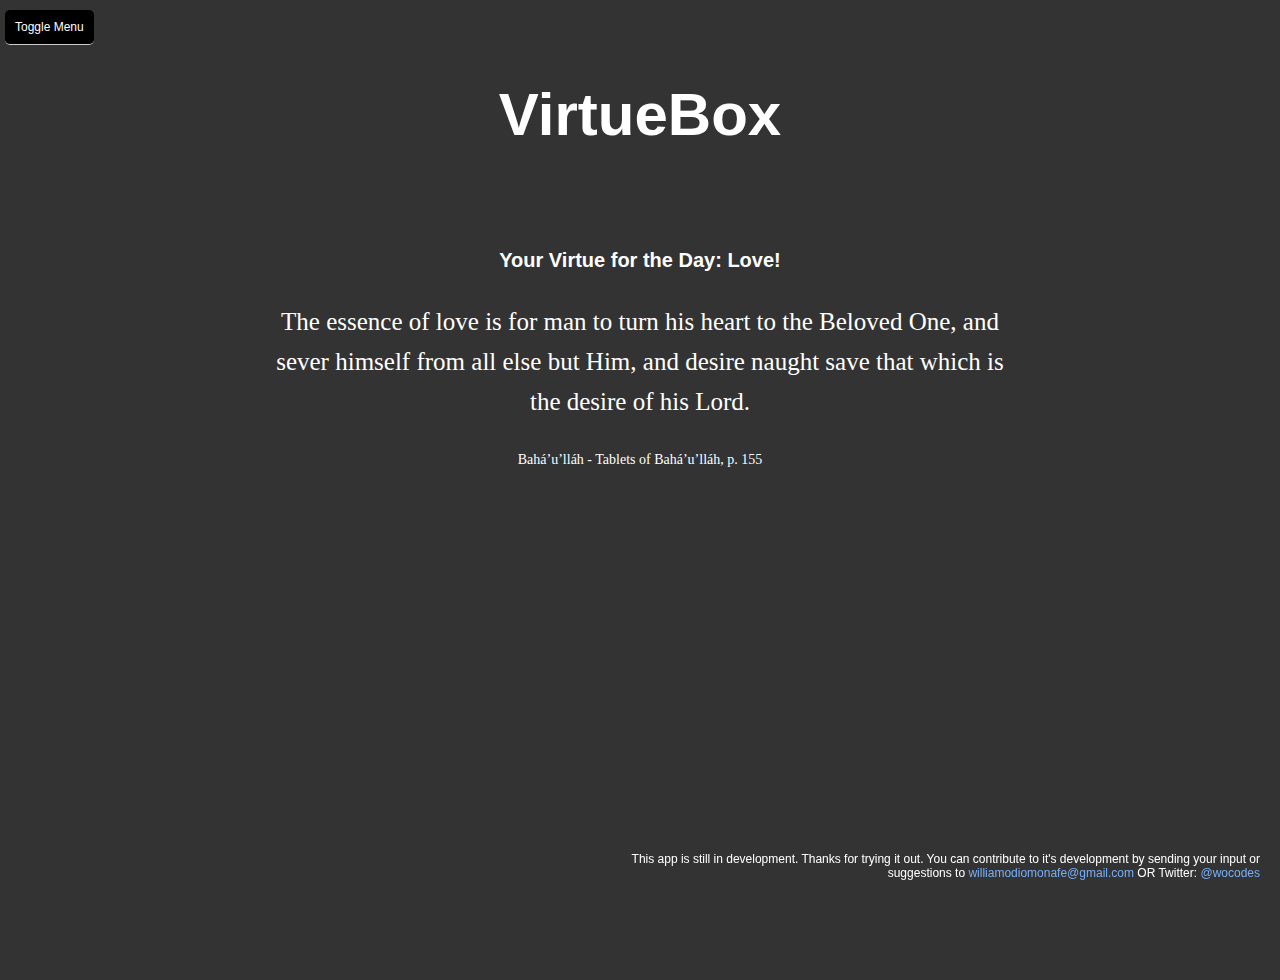
==== index.html @ c0fdc97e "Initial commit" ====
<!DOCTYPE html>
<html lang="en">
<head>
    <meta charset="UTF-8">
    <meta name="viewport" content="width=device-width, initial-scale=1.0">
    <meta name="description" content="A virtues app">
    <meta http-equiv="X-UA-Compatible" content="ie=edge">
    <link rel="stylesheet" href="style.css">
    <link rel="manifest" href="manifest.json">
    <title>Virtue Box</title>
</head>
<body>
    <div id="container">
        <span id="close-btn">Toggle Menu</span>

        <nav id="nav">
            <ul id="virtue-list">
                <li>Love</li>
                <li>Kindness</li>
            </ul>
        </nav>
        <div id="content">
            <h1>VirtueBox</h1>

            <div id="virtue-card">
                <div id="card-head">Your Virtue for the Day: <span id="quote-title"></span>!</div>
                <div id="card-body"><span id="quote"></quote></div>
                <div id="card-footer"></div>
            </div>
        </div>

        <footer>
            This app is still in development. Thanks for trying it out. You can contribute to it's development by sending your input or suggestions to <a href="mailto:williamodiomonafe@gmail.com">williamodiomonafe@gmail.com</a> OR Twitter: <a href="https://twitter.com/wocodes">@wocodes</a>
        </footer>
    </div>
    
    <script src="script.js" type="text/javascript"></script>
</body>
</html>
---- style.css ----
@import url('https://fonts.googleapis.com/css?family=Courgette|Tangerine|Bad+Script&display=swap');

html {
}

body {
    margin: 0;
    padding: 0;
    background-image: url('shrine1.jpg');
    background-size: cover;
    background-repeat: no-repeat;
    /* background-position-x: center; */
    background-color: rgba(0,0,0, .8);
    background-blend-mode: multiply;
    height: 100vh;
}

#nav {
    height: 600px;
    width: 20%;
    background-color: rgba(0, 0, 0, .4);
    position: absolute;
    top: 70px;
    display: none;
    /* visibility: hidden; */
    transition: all 3s;
}

#close-btn {
    color: #ffffff;
    font-family: arial;
    font-size: 12px;
    margin: 5px;
    display: inline-block;
    border-radius: 5px;
    background-color: #000;
    padding: 10px;
    border-bottom: 1px solid #ccc;
    position: absolute;
    top: 5px;
}

#close-btn:hover {
    cursor: pointer;
    top: 11px;
}

#nav #virtue-list {
    margin: 0;
}

#nav #virtue-list li {
    display: block;
    font-size: 20px;
    padding: 8px;
    color: #fff;
    font-family: 'Trebuchet MS', 'Lucida Sans Unicode', 'Lucida Grande', 'Lucida Sans', Arial, sans-serif;
    cursor: pointer;
}

#nav #virtue-list li:hover {
    background-color: #000;
}

#virtue-card {
    color: #fff;
    width: 60%;
    margin: 7% auto;
    /* background-color: rgb(255,255,255); */
    /* border: 1px solid #999; */
    text-align: center;
    /* box-shadow: 0px 0px 20px #efefef; */
}

#card-head {
    padding:10px;
    /* background-color: #efefef; */
    font-size: 20px;
    font-weight: bold;
    font-family: 'Gill Sans', 'Gill Sans MT', Calibri, 'Trebuchet MS', sans-serif;
}

#card-body {
    padding: 20px;
    font-size: 25px;
    line-height: 40px;
    font-family: cursive;
    font-weight: lighter;
}

#card-footer {
    font-size: 14px;
    font-family: Cambria, Cochin, Georgia, Times, 'Times New Roman', serif;
    padding: 10px;
    /* border-top: 1px solid #efefef; */
}

h1 {
    text-align: center;
    margin: 80px;
    color: #ffffff;
    font-size: 60px;
    font-family: 'Lucida Sans', 'Lucida Sans Regular', 'Lucida Grande', 'Lucida Sans Unicode', Geneva, Verdana, sans-serif;;
}

footer {
    width: 50%;
    color: #fff;
    font-family: Verdana, Geneva, Tahoma, sans-serif;
    position: fixed;
    bottom: 0;
    right: 0;
    text-align: right;
    font-size: 12px;
    margin: 20px;
}

footer a {
    color: rgb(120, 175, 247);
    text-decoration: none;
}


@media screen and (max-width: 400px) {
    #content {
        box-sizing: content-box;
    }

    h1 {
        font-size: 15px;
        margin: 15px 40px;
        margin-bottom: 70px;
    }

    #virtue-card {
        width: 100%;
    }

    #card-head {
        font-size: 12px;
    }

    #card-body {
        font-size: 16px;
        line-height: 20px;
        margin: 5px 0px;
        font-family: Arial, Helvetica, sans-serif;
    }

    #card-footer {
        font-size: 10px;
    }

    footer {
        font-size: 8px;
        width: 90%;
    }

    #nav {
        width: 45%;
        background-color: rgba(0, 0, 0, .85);
        height: 500px;
    }

    #nav #virtue-list li {
        font-size: 14px !important;
    }

    #nav #virtue-list li:hover {
        background-color: #000 !important;
        cursor: pointer !important;
    }

    #close-btn {
        font-size: 12px;
        padding: 5px;
    }
}
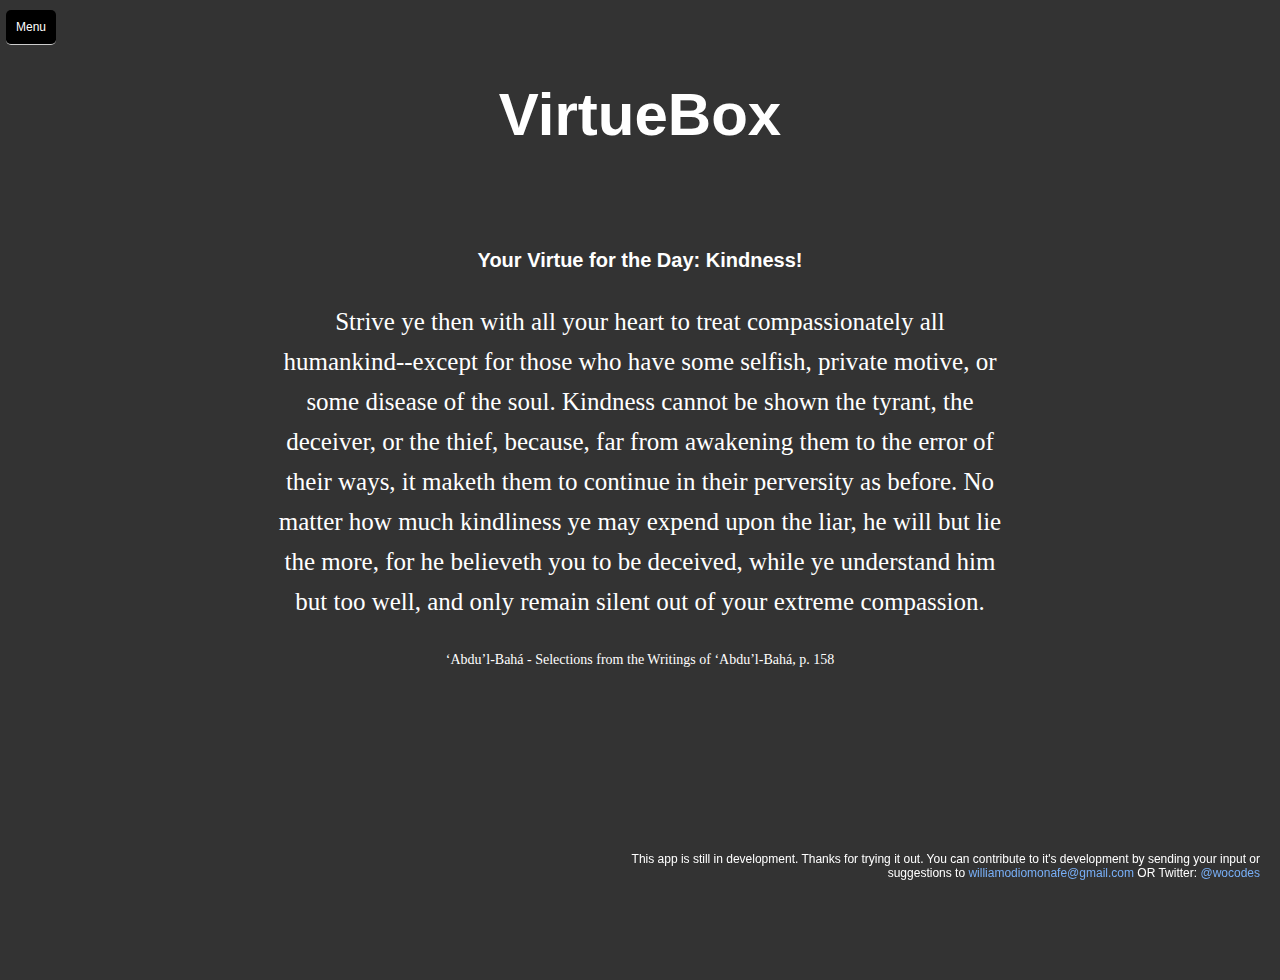
==== commit a62bd984: "Added service workers event listeners" ====
--- a/index.html
+++ b/index.html
@@ -5,13 +5,23 @@
     <meta name="viewport" content="width=device-width, initial-scale=1.0">
     <meta name="description" content="A virtues app">
     <meta http-equiv="X-UA-Compatible" content="ie=edge">
+
+    <!-- Add iOS meta tags and icons for PWA compatibility -->
+    <meta name="apple-mobile-web-app-capable" content="yes">
+    <meta name="apple-mobile-web-app-status-bar-style" content="black">
+    <meta name="apple-mobile-web-app-title" content="VirtueBox">
+    <link rel="apple-touch_icon" type="icon/png" href="icon-192x192.png">
+
+    <!-- Add meta theme-color for PWA -->
+    <meta name="theme-color" content="#000">
+
     <link rel="stylesheet" href="style.css">
     <link rel="manifest" href="manifest.json">
     <title>Virtue Box</title>
 </head>
 <body>
     <div id="container">
-        <span id="close-btn">Toggle Menu</span>
+        <span id="close-btn">Menu</span>
 
         <nav id="nav">
             <ul id="virtue-list">
@@ -20,7 +30,7 @@
             </ul>
         </nav>
         <div id="content">
-            <h1>VirtueBox</h1>
+            <h1 id="app-title">VirtueBox</h1>
 
             <div id="virtue-card">
                 <div id="card-head">Your Virtue for the Day: <span id="quote-title"></span>!</div>
@@ -36,4 +46,15 @@
     
     <script src="script.js" type="text/javascript"></script>
 </body>
+
+<script>
+    if('serviceWorker' in navigator) {
+        window.addEventListener('load', () => {
+            navigator.serviceWorker.register('sw.js')
+                .then((reg) => {
+                    console.log("Service worker registered", reg);
+                })
+        });
+    }
+</script>
 </html>--- a/style.css
+++ b/style.css
@@ -1,7 +1,4 @@
 @import url('https://fonts.googleapis.com/css?family=Courgette|Tangerine|Bad+Script&display=swap');
-
-html {
-}
 
 body {
     margin: 0;
@@ -13,6 +10,8 @@
     background-color: rgba(0,0,0, .8);
     background-blend-mode: multiply;
     height: 100vh;
+    color: #fff;
+    text-align:center;
 }
 
 #nav {
@@ -38,6 +37,7 @@
     border-bottom: 1px solid #ccc;
     position: absolute;
     top: 5px;
+    left: 1px;
 }
 
 #close-btn:hover {
@@ -95,7 +95,7 @@
     /* border-top: 1px solid #efefef; */
 }
 
-h1 {
+#app-title {
     text-align: center;
     margin: 80px;
     color: #ffffff;
@@ -122,14 +122,18 @@
 
 
 @media screen and (max-width: 400px) {
+    body {
+        width: 100vw;
+    }
+
     #content {
         box-sizing: content-box;
     }
 
-    h1 {
+    #app-title {
         font-size: 15px;
         margin: 15px 40px;
-        margin-bottom: 70px;
+        margin-bottom: 50px;
     }
 
     #virtue-card {
@@ -141,7 +145,7 @@
     }
 
     #card-body {
-        font-size: 16px;
+        font-size: 18px;
         line-height: 20px;
         margin: 5px 0px;
         font-family: Arial, Helvetica, sans-serif;
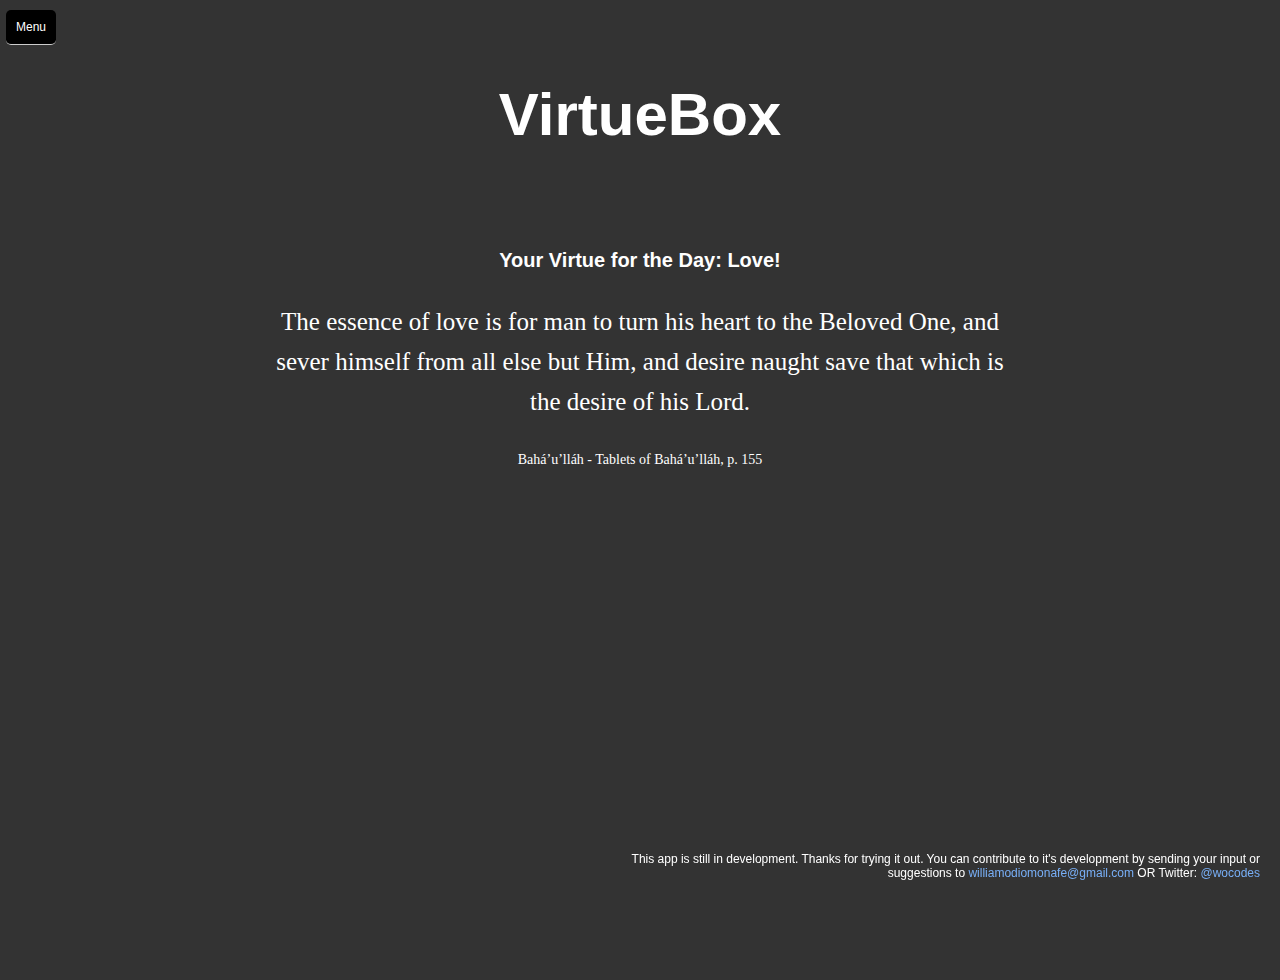
==== commit f7cc125f: "Added service workers event listeners" ====
--- a/index.html
+++ b/index.html
@@ -10,7 +10,7 @@
     <meta name="apple-mobile-web-app-capable" content="yes">
     <meta name="apple-mobile-web-app-status-bar-style" content="black">
     <meta name="apple-mobile-web-app-title" content="VirtueBox">
-    <link rel="apple-touch_icon" type="icon/png" href="icon-192x192.png">
+    <link rel="apple-touch-icon" type="icon/png" href="icon-192x192.png">
 
     <!-- Add meta theme-color for PWA -->
     <meta name="theme-color" content="#000">
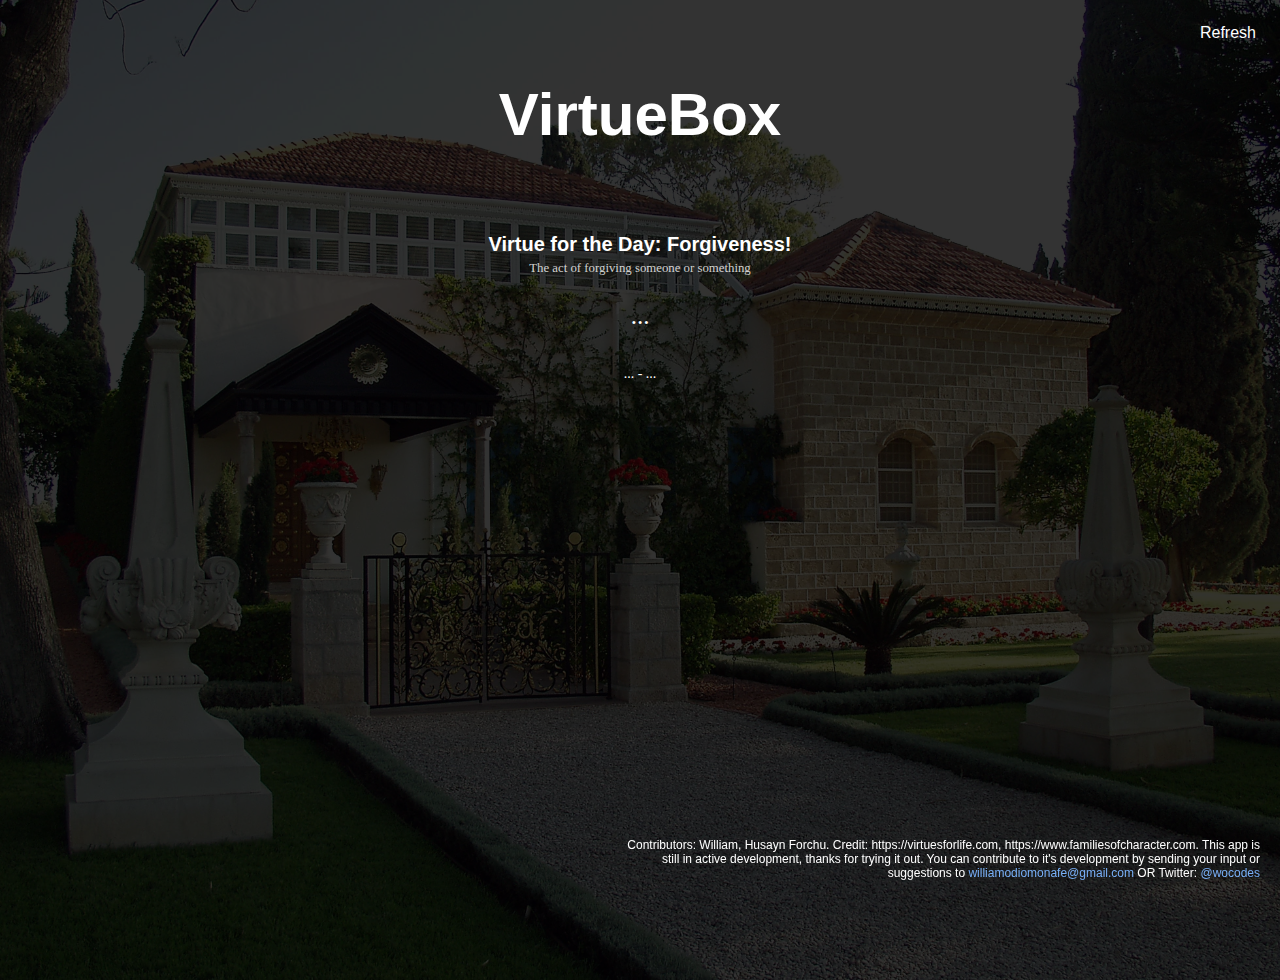
==== commit 97e2d489: "Added more virtues with empty quotes as placeholders" ====
--- a/index.html
+++ b/index.html
@@ -23,24 +23,24 @@
     <div id="container">
         <span id="close-btn">Menu</span>
 
+        <span id="refresh">Refresh</span>
+
         <nav id="nav">
-            <ul id="virtue-list">
-                <li>Love</li>
-                <li>Kindness</li>
-            </ul>
+            <ul id="virtue-list"></ul>
         </nav>
         <div id="content">
             <h1 id="app-title">VirtueBox</h1>
 
             <div id="virtue-card">
-                <div id="card-head">Your Virtue for the Day: <span id="quote-title"></span>!</div>
+                <div id="card-head">Virtue for the Day: <span id="quote-title"></span>!</div>
+                <div id="virtue-meaninig"></div>
                 <div id="card-body"><span id="quote"></quote></div>
                 <div id="card-footer"></div>
             </div>
         </div>
 
         <footer>
-            This app is still in development. Thanks for trying it out. You can contribute to it's development by sending your input or suggestions to <a href="mailto:williamodiomonafe@gmail.com">williamodiomonafe@gmail.com</a> OR Twitter: <a href="https://twitter.com/wocodes">@wocodes</a>
+            Contributors: William, Husayn Forchu. Credit: https://virtuesforlife.com, https://www.familiesofcharacter.com. This app is still in active development, thanks for trying it out. You can contribute to it's development by sending your input or suggestions to <a href="mailto:williamodiomonafe@gmail.com">williamodiomonafe@gmail.com</a> OR Twitter: <a href="https://twitter.com/wocodes">@wocodes</a>
         </footer>
     </div>
     
@@ -52,7 +52,7 @@
         window.addEventListener('load', () => {
             navigator.serviceWorker.register('sw.js')
                 .then((reg) => {
-                    console.log("Service worker registered", reg);
+                    // console.log("Service worker registered", reg);
                 })
         });
     }
--- a/style.css
+++ b/style.css
@@ -3,7 +3,7 @@
 body {
     margin: 0;
     padding: 0;
-    background-image: url('shrine1.jpg');
+    background-image: url('shrine1.webp');
     background-size: cover;
     background-repeat: no-repeat;
     /* background-position-x: center; */
@@ -19,7 +19,7 @@
     width: 20%;
     background-color: rgba(0, 0, 0, .4);
     position: absolute;
-    top: 70px;
+    top: 3em;
     display: none;
     /* visibility: hidden; */
     transition: all 3s;
@@ -28,21 +28,35 @@
 #close-btn {
     color: #ffffff;
     font-family: arial;
-    font-size: 12px;
-    margin: 5px;
+    font-size: 1em;
+    margin: 0.5em;
     display: inline-block;
-    border-radius: 5px;
-    background-color: #000;
-    padding: 10px;
-    border-bottom: 1px solid #ccc;
+    padding: 0.5em;
     position: absolute;
-    top: 5px;
-    left: 1px;
+    top: 0.5em;
+    left: 0.5em;
+    display: none;
+}
+
+#refresh {
+    color: #ffffff;
+    font-family: arial;
+    font-size: 1em;
+    margin: 0.5em;
+    display: inline-block;
+    padding: 0.5em;
+    position: absolute;
+    top: 0.5em;
+    right: 0.5em;
+}
+
+#refresh:hover {
+    cursor: pointer;
 }
 
 #close-btn:hover {
     cursor: pointer;
-    top: 11px;
+    top: 0.57em;
 }
 
 #nav #virtue-list {
@@ -73,9 +87,11 @@
 }
 
 #card-head {
-    padding:10px;
+    padding-bottom: 0px;
+    margin-bottom: 0.6em;
     /* background-color: #efefef; */
     font-size: 20px;
+    line-height: 0.5em;
     font-weight: bold;
     font-family: 'Gill Sans', 'Gill Sans MT', Calibri, 'Trebuchet MS', sans-serif;
 }
@@ -120,6 +136,10 @@
     text-decoration: none;
 }
 
+#virtue-meaninig {
+    font-size: 0.8em;
+    color: rgba(255,255,255, 0.8);
+}
 
 @media screen and (max-width: 400px) {
     body {
@@ -131,9 +151,9 @@
     }
 
     #app-title {
-        font-size: 15px;
-        margin: 15px 40px;
-        margin-bottom: 50px;
+        font-size: 1.4em;
+        margin: 0.5em;
+        margin-bottom: 2.5em;
     }
 
     #virtue-card {
@@ -141,33 +161,38 @@
     }
 
     #card-head {
-        font-size: 12px;
+        font-size: 0.8em;
+        padding-bottom: 0px;
+        margin-bottom: 0.5em;
     }
 
     #card-body {
-        font-size: 18px;
-        line-height: 20px;
-        margin: 5px 0px;
+        font-size: 1.2em;
+        line-height: 1.4em;
         font-family: Arial, Helvetica, sans-serif;
     }
 
+    #virtue-meaninig {
+        font-size: 0.6em;
+    }
+
     #card-footer {
-        font-size: 10px;
+        font-size: 0.65em;
     }
 
     footer {
-        font-size: 8px;
-        width: 90%;
+        font-size: 0.6em;
+        width: 45em;
     }
 
     #nav {
-        width: 45%;
+        width: 10em;
         background-color: rgba(0, 0, 0, .85);
-        height: 500px;
+        height: 32em;
     }
 
     #nav #virtue-list li {
-        font-size: 14px !important;
+        font-size: 1em !important;
     }
 
     #nav #virtue-list li:hover {
@@ -176,7 +201,12 @@
     }
 
     #close-btn {
-        font-size: 12px;
-        padding: 5px;
+        font-size: 0.7em;
+        padding: 0.5em;
+    }
+
+    #refresh {
+        font-size: 0.7em;
+        padding: 0.5em;
     }
 }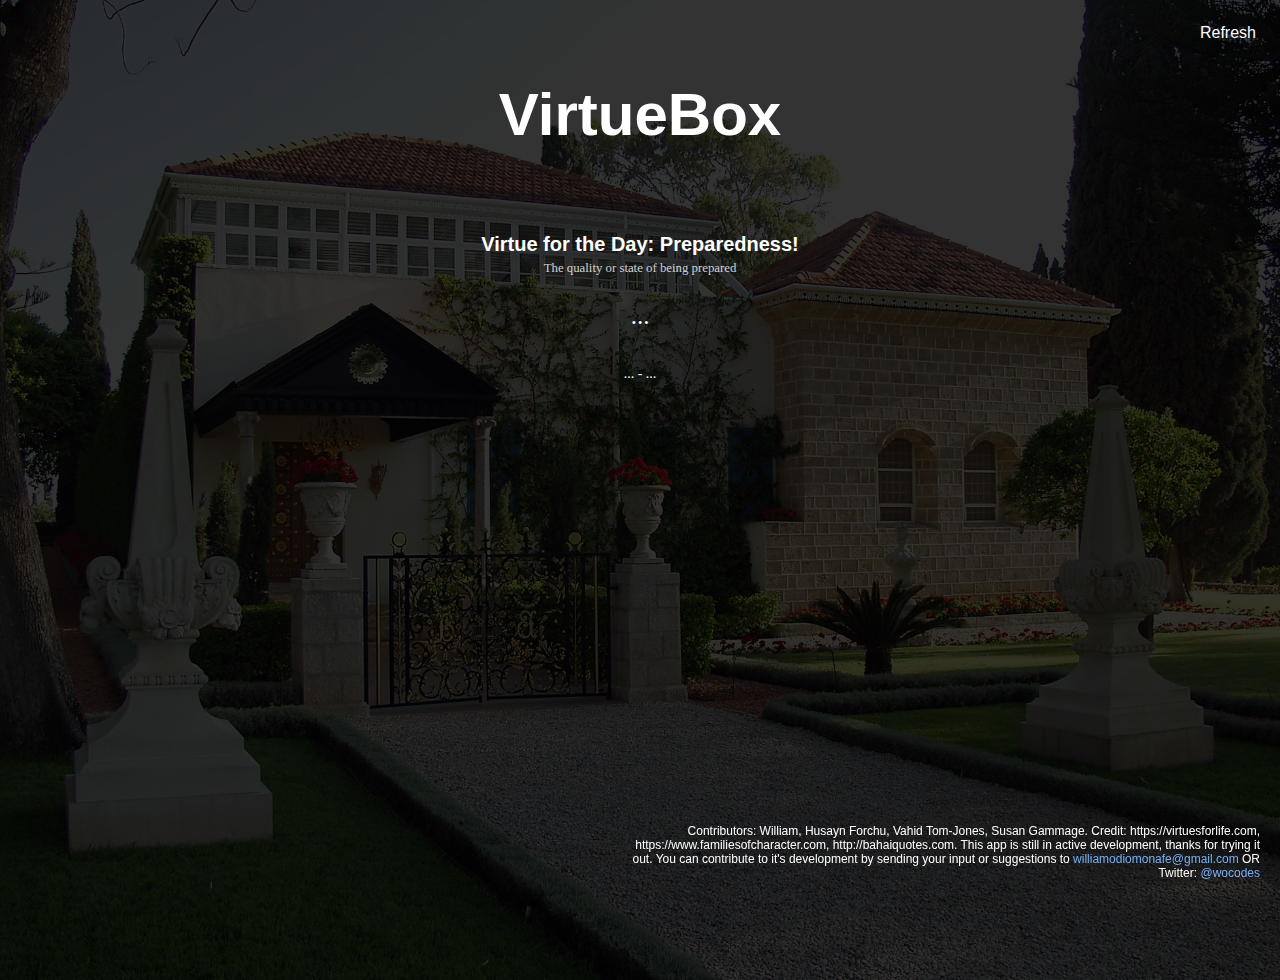
==== commit d3a13446: "Added more virtues with empty quotes as placeholders" ====
--- a/index.html
+++ b/index.html
@@ -40,7 +40,7 @@
         </div>
 
         <footer>
-            Contributors: William, Husayn Forchu. Credit: https://virtuesforlife.com, https://www.familiesofcharacter.com. This app is still in active development, thanks for trying it out. You can contribute to it's development by sending your input or suggestions to <a href="mailto:williamodiomonafe@gmail.com">williamodiomonafe@gmail.com</a> OR Twitter: <a href="https://twitter.com/wocodes">@wocodes</a>
+            Contributors: William, Husayn Forchu, Vahid Tom-Jones, Susan Gammage. Credit: https://virtuesforlife.com, https://www.familiesofcharacter.com, http://bahaiquotes.com. This app is still in active development, thanks for trying it out. You can contribute to it's development by sending your input or suggestions to <a href="mailto:williamodiomonafe@gmail.com">williamodiomonafe@gmail.com</a> OR Twitter: <a href="https://twitter.com/wocodes">@wocodes</a>
         </footer>
     </div>
     
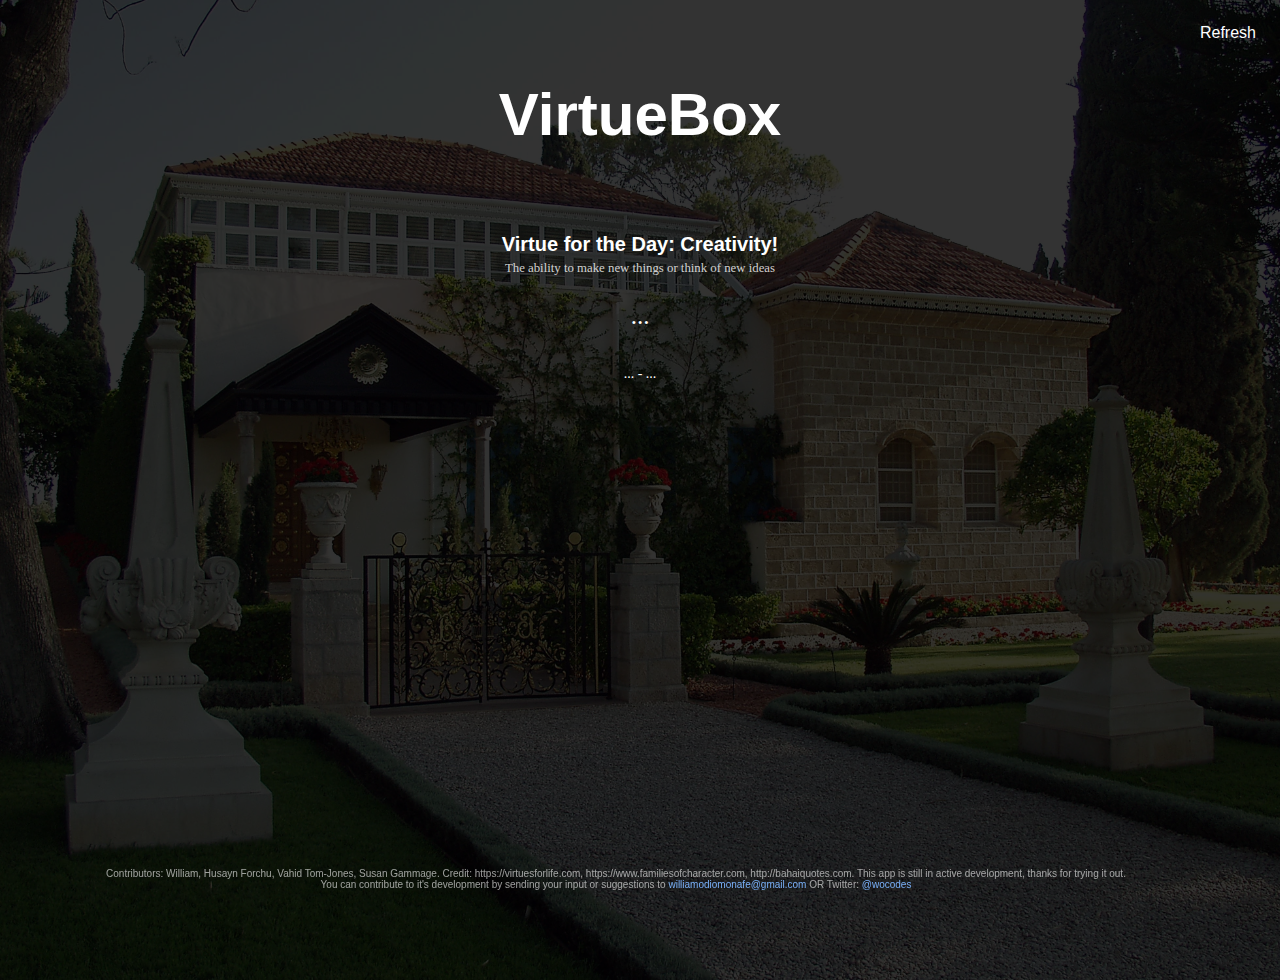
==== commit 19cb5178: "Added more virtues with empty quotes as placeholders" ====
--- a/index.html
+++ b/index.html
@@ -40,7 +40,7 @@
         </div>
 
         <footer>
-            Contributors: William, Husayn Forchu, Vahid Tom-Jones, Susan Gammage. Credit: https://virtuesforlife.com, https://www.familiesofcharacter.com, http://bahaiquotes.com. This app is still in active development, thanks for trying it out. You can contribute to it's development by sending your input or suggestions to <a href="mailto:williamodiomonafe@gmail.com">williamodiomonafe@gmail.com</a> OR Twitter: <a href="https://twitter.com/wocodes">@wocodes</a>
+            Contributors: William, Husayn Forchu, Vahid Tom-Jones, Susan Gammage. Credit: https://virtuesforlife.com, https://www.familiesofcharacter.com, http://bahaiquotes.com. This app is still in active development, thanks for trying it out. <br>You can contribute to it's development by sending your input or suggestions to <a href="mailto:williamodiomonafe@gmail.com">williamodiomonafe@gmail.com</a> OR Twitter: <a href="https://twitter.com/wocodes">@wocodes</a>
         </footer>
     </div>
     
--- a/style.css
+++ b/style.css
@@ -120,15 +120,15 @@
 }
 
 footer {
-    width: 50%;
-    color: #fff;
+    width: 90%;
+    color: rgba(255,255,255, 0.6);
     font-family: Verdana, Geneva, Tahoma, sans-serif;
     position: fixed;
-    bottom: 0;
-    right: 0;
+    bottom: 1em;
     text-align: right;
-    font-size: 12px;
-    margin: 20px;
+    font-size: 10px;
+    margin: 0px 40px;
+    text-align: center;
 }
 
 footer a {
@@ -183,6 +183,7 @@
     footer {
         font-size: 0.6em;
         width: 45em;
+        text-align: center;
     }
 
     #nav {
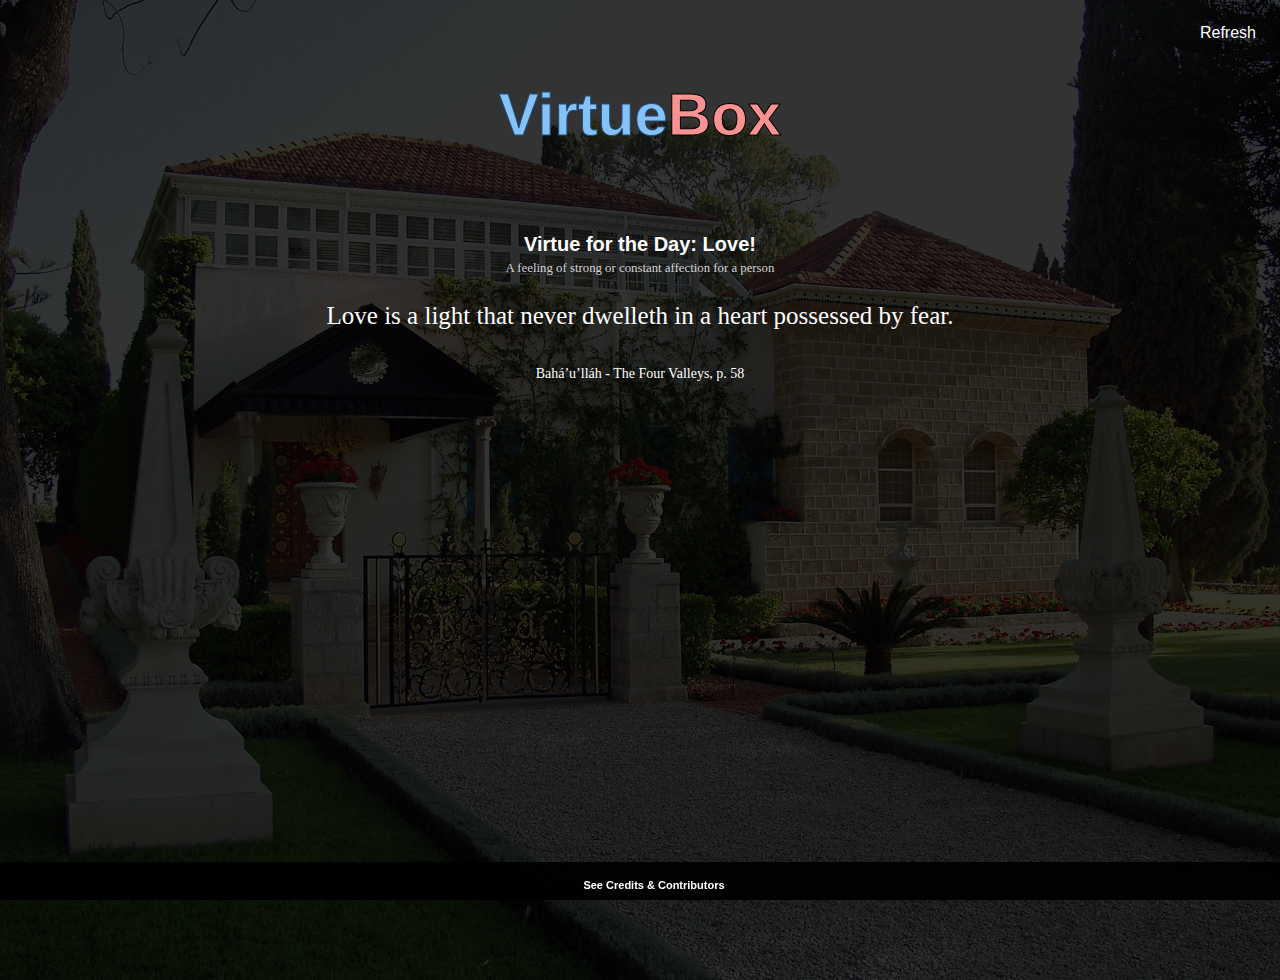
==== commit 73930571: "Changed credits at footer to slider" ====
--- a/index.html
+++ b/index.html
@@ -29,7 +29,7 @@
             <ul id="virtue-list"></ul>
         </nav>
         <div id="content">
-            <h1 id="app-title">VirtueBox</h1>
+            <h1 id="app-title"><span id="blue">Virtue</span><span id="red">Box</span></h1>
 
             <div id="virtue-card">
                 <div id="card-head">Virtue for the Day: <span id="quote-title"></span>!</div>
@@ -39,8 +39,16 @@
             </div>
         </div>
 
-        <footer>
-            Contributors: William, Husayn Forchu, Vahid Tom-Jones, Susan Gammage. Credit: https://virtuesforlife.com, https://www.familiesofcharacter.com, http://bahaiquotes.com. This app is still in active development, thanks for trying it out. <br>You can contribute to it's development by sending your input or suggestions to <a href="mailto:williamodiomonafe@gmail.com">williamodiomonafe@gmail.com</a> OR Twitter: <a href="https://twitter.com/wocodes">@wocodes</a>
+        <footer id="footer">
+            <span id="footer-top">See Credits & Contributors</span>
+            
+            <p><strong>Contributors:</strong> William, Husayn Forchu, Vahid Tom-Jones, Susan Gammage.</p> 
+            
+            <p><strong>Credit:</strong> https://virtuesforlife.com, https://www.familiesofcharacter.com, http://bahaiquotes.com.</p> 
+            
+            <p>This app is still in active development, thanks for trying it out. You can contribute to it's development by sending your input or suggestions to <a href="mailto:williamodiomonafe@gmail.com">williamodiomonafe@gmail.com</a> OR Twitter: <a href="https://twitter.com/wocodes">@wocodes</a></p>
+
+            <span id="footer-bottom">Collapse</span>
         </footer>
     </div>
     
--- a/style.css
+++ b/style.css
@@ -120,15 +120,54 @@
 }
 
 footer {
-    width: 90%;
-    color: rgba(255,255,255, 0.6);
+    width: 100%;
+    color: rgba(255,255,255, 0.8);
     font-family: Verdana, Geneva, Tahoma, sans-serif;
     position: fixed;
-    bottom: 1em;
+    bottom: 0em;
     text-align: right;
-    font-size: 10px;
-    margin: 0px 40px;
+    font-size: 14px;
+    margin: 0px;
     text-align: center;
+    background-color: rgba(0,0,0, 0.94);
+    height: 10px;
+    overflow: hidden;
+    padding: 1em;
+}
+
+footer > span {
+    font-size: 11px;
+    color: #fff;
+    font-weight: bold;
+}
+
+footer #footer-bottom {
+   margin-top: 25em;
+   display: inline-block;
+}
+
+footer p {
+    margin: 1em;
+    width: 90%;
+    line-height: 1.5em;
+}
+
+.expand {
+    height: 53em;
+}
+
+.collapse {
+    height: 10px;
+}
+
+#blue {
+    color: rgb(134, 193, 248);
+    -webkit-text-stroke: 1px rgb(31, 77, 121);
+}
+
+#red {
+    color: rgb(250, 146, 146);
+    -webkit-text-stroke: 1px #000;
 }
 
 footer a {
@@ -181,9 +220,13 @@
     }
 
     footer {
-        font-size: 0.6em;
-        width: 45em;
+        font-size: 0.7em;
+        width: 100%;
         text-align: center;
+    }
+
+    footer #footer-bottom {
+        font-size: 1.2em;
     }
 
     #nav {
